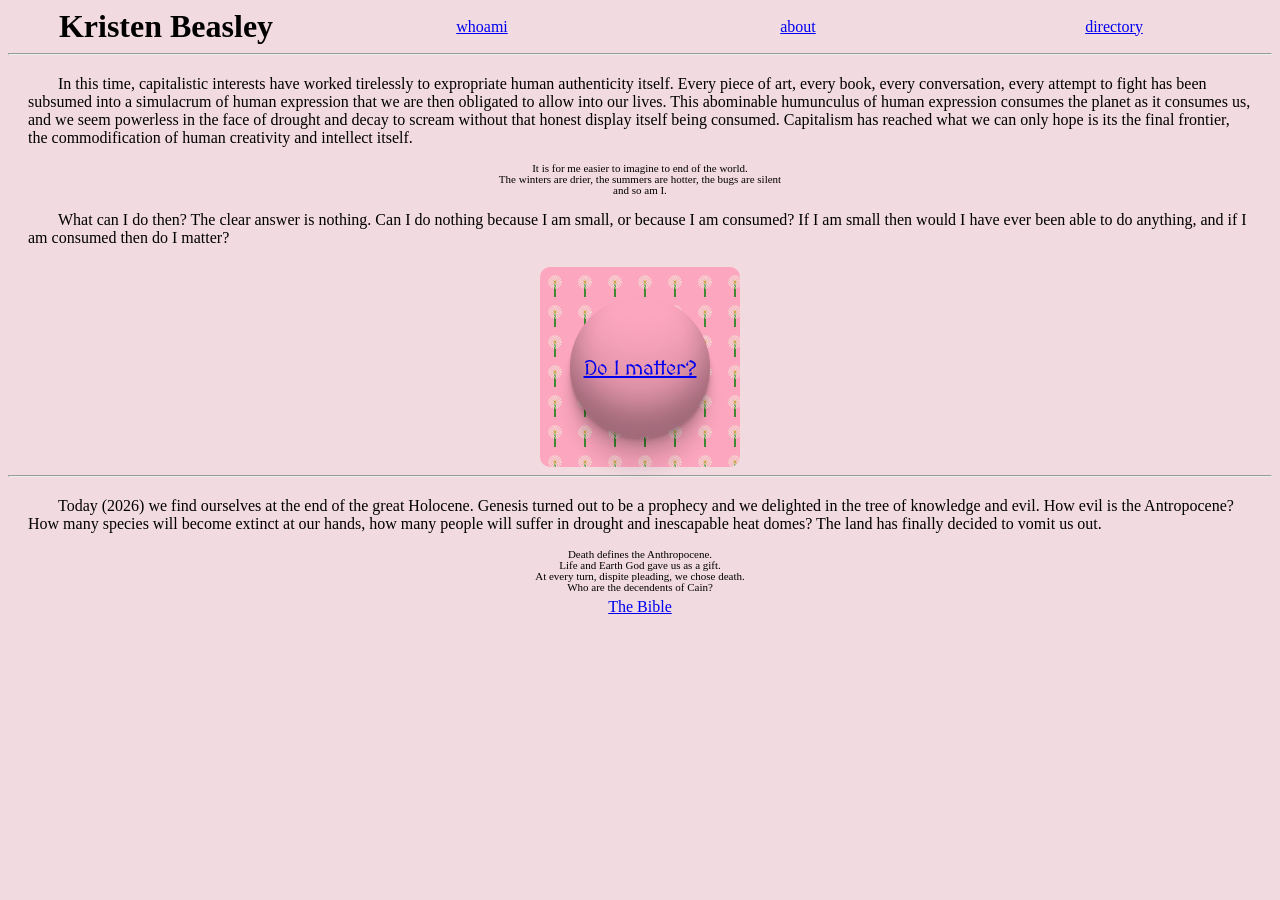
==== index.html @ ab7b0e11 "auto" ====
<!DOCTYPE html>
<html lang="en-US">
 <head>
  <title>Kristen Beasley</title>
  <link rel="stylesheet" href="css/fuck-ai.css">
  <link href='https://fonts.googleapis.com/css?family=MedievalSharp' rel='stylesheet'>
 </head>
<body>

 
  <div class="header">
	<h1 class="header-item"> Kristen Beasley </h1>
	 <div class="header-item">
		<a href="whoami.html">whoami</a>
	</div>
	<div class="header-item">
		<a href="about.html">about</a>
	</div>
	<div class="header-item">
		<a href="directory.html">directory</a>
	</div>
</div>

  <hr/>
  <p class="paragraph">

     In this time, capitalistic interests have worked tirelessly to expropriate human
     authenticity itself. Every piece of art, every book, every conversation, every attempt to fight
     has been subsumed into a simulacrum of human expression that we are then obligated to allow 
     into our lives. This abominable humunculus of human expression consumes the planet as it consumes us,
     and we seem powerless in the face of drought and decay to scream without that honest display itself
     being consumed.



Capitalism has reached what we can only hope is its the final frontier, the commodification
     of human creativity and intellect itself. 
  </p>
  
  <div class="poem"> 
   <p>
     It is for me easier to imagine to end of the world.
   </p>
    <p>The winters are drier, the summers are hotter, the bugs are silent</p>
    <p>and so am I. </p>
    <p></p>
  </div>
  
 </div>
 <p class="paragraph">
   What can I do then? The clear answer is nothing. Can I do nothing because I am small, or because I am consumed? If I am small then would I have ever been able to do anything, and if I am consumed then do I matter? 
 </p>
<footer class="footer">
 <a href="pages/fuck-ai.html">
 <div class="fuck-ai-logo tiny-flower-stamp">
  <div class="fuck-ai-inner">
   Do I matter?
  </div>
 </div>
 </a>
</footer>
<hr> 
<p class="paragraph">
	Today (2026) we find ourselves at the end of the great Holocene. Genesis turned out to be a prophecy and we delighted in the tree of knowledge and evil. How evil is the Antropocene? How many species will become extinct at our hands, how many people will suffer in drought and inescapable heat domes? The land has finally decided to vomit us out.
</p>
<div class="poem">
	<p>
	Death defines the Anthropocene.
	</p>
	<p>
	Life and Earth God gave us as a gift.
	</p>
	<p>
	At every turn, dispite pleading, we chose death.
	</p>	
	<p> Who are the decendents of Cain? </p>
</div>



<footer class="footer">
 <a href="pages/bible/bible.html">
 <div>
  The Bible
 </div>
 </a>
</footer>

</body>
</html>
---- css/fuck-ai.css ----
.p {
 color:'blue'
}


html {
 background-color:#F2DAE1;
}
.header {
	width:100%;
	display:flex;
	align-items:center
}
.header-item {
	width:100%;
	text-align:center;
	justify-content:center;
	align-items:center;
	padding:0;
	margin:0;
}


.fuck-ai-logo {
 background-color:#FCA6BF;
 width:200px;
 height:200px;
 border-radius:10px;
 display:flex;
 justify-content: center;
 align-items:center;
 text-align:center;


}
.medieval-p {
 font-family:'MedievalSharp',cursive,serif;
}
.footer {
 display: flex;
 justify-content:center;
 align-items:center;
 min-width:100vh;
 margin:0;
}
.fuck-ai-inner {
  height:70%;
  width:70%;
 text-align:center;
 align-items:center;
 display:flex;
 justify-content: center;
 background-color:#FCA6BF;
 border-radius:200px;
 font-family:'MedievalSharp',cursive,serif;
 font-size:20px;
box-shadow: rgba(0, 0, 0, 0.17) 0px -23px 25px 0px inset, rgba(0, 0, 0, 0.15) 0px -36px 30px 0px inset, rgba(0, 0, 0, 0.1) 0px -79px 40px 0px inset, rgba(0, 0, 0, 0.06) 0px 2px 1px, rgba(0, 0, 0, 0.09) 0px 4px 2px, rgba(0, 0, 0, 0.09) 0px 8px 4px, rgba(0, 0, 0, 0.09) 0px 16px 8px, rgba(0, 0, 0, 0.09) 0px 32px 16px;
}
.tiny-flower-stamp {
  background-image: url("../images/tiny-flower.svg");
  background-size:30px 30px;
  background-repeat:repeat;
}

.paragraph {
 margin:10px;
 padding:10px;
 text-indent:30px;
 
}
.poem {
 font-family:cursive;
 text-align:center;
 font-size:11px;
 line-height:0px;
 word-spacing:0px;
 letter-spacing:0px;
}
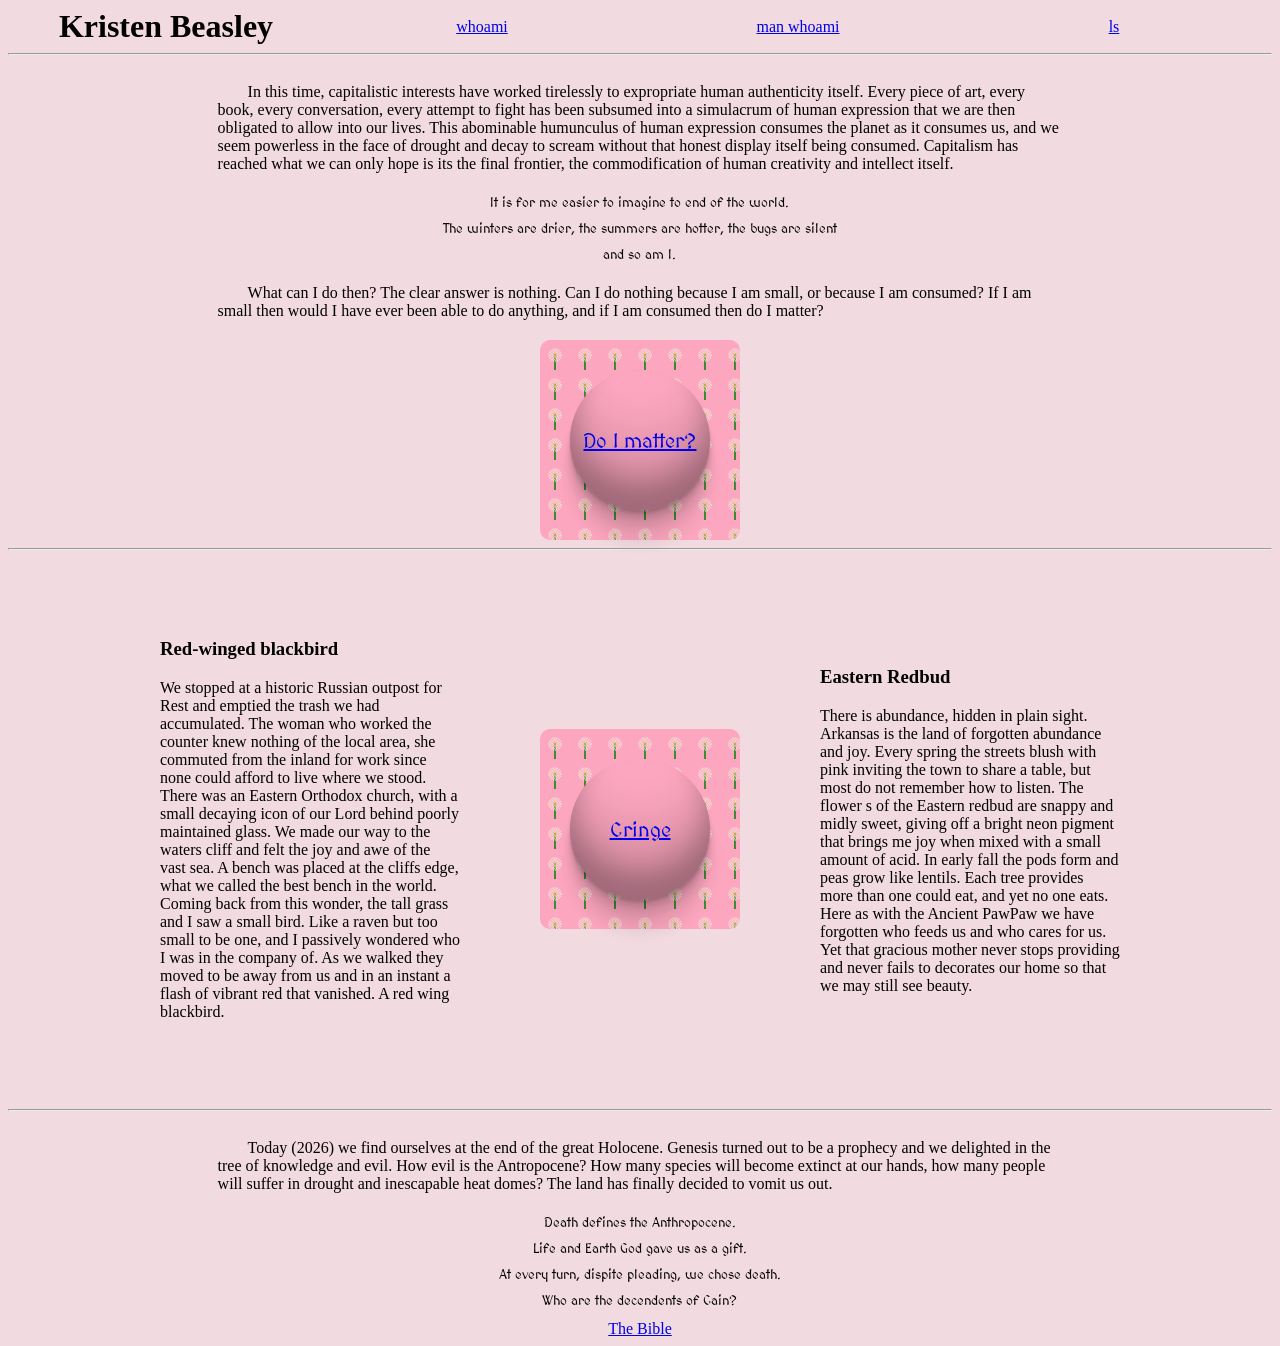
==== commit 862b10c4: "auto" ====
--- a/index.html
+++ b/index.html
@@ -14,14 +14,16 @@
 		<a href="whoami.html">whoami</a>
 	</div>
 	<div class="header-item">
-		<a href="about.html">about</a>
+		<a href="about.html">man whoami</a>
 	</div>
 	<div class="header-item">
-		<a href="directory.html">directory</a>
+		<a href="directory.html">ls</a>
 	</div>
 </div>
 
-  <hr/>
+  <hr>
+<div class="middle-tab-container">
+<div class="wide-tab">
   <p class="paragraph">
 
      In this time, capitalistic interests have worked tirelessly to expropriate human
@@ -46,11 +48,9 @@
     <p></p>
   </div>
   
- </div>
  <p class="paragraph">
    What can I do then? The clear answer is nothing. Can I do nothing because I am small, or because I am consumed? If I am small then would I have ever been able to do anything, and if I am consumed then do I matter? 
  </p>
-<footer class="footer">
  <a href="pages/fuck-ai.html">
  <div class="fuck-ai-logo tiny-flower-stamp">
   <div class="fuck-ai-inner">
@@ -58,8 +58,68 @@
   </div>
  </div>
  </a>
-</footer>
+</div>
+</div>
 <hr> 
+
+<!----------------------------------------------------------------------------------------- -->
+
+<div class="middle-tab-container">
+<div class="middle-tab">
+
+<div class="guy-panel">
+ <h3 class="guy-header"> Red-winged blackbird</h3>
+ <div class="guy-image-container"></div> 
+ <p class="guy-p">We stopped at a historic Russian outpost for Rest and emptied the trash we had
+accumulated. The woman who worked the counter knew nothing of the local area, she commuted from the inland for work
+since none could afford to live where we stood. There was an Eastern Orthodox church, with a small decaying icon of
+our Lord behind poorly maintained glass. We made our way to the waters cliff and felt the joy and awe of the vast sea.
+ A bench was placed at the cliffs edge, what we called the best bench in the world. Coming back from this wonder, the tall grass
+and I saw a small bird. Like a raven but too small to be one, and I passively wondered who I was in the company of. As we 
+walked they moved to be away from us and in an instant a flash of vibrant red that vanished. A red wing blackbird.
+</p>
+</div>
+</div>
+
+ <a class="guy-link" href="pages/cringe.html">
+ <div class="fuck-ai-logo tiny-flower-stamp">
+  <div class="fuck-ai-inner">
+   Cringe
+  </div>
+ </div>
+ </a>
+
+<div class="guy-panel">
+	<h3 class="guy-header">Eastern Redbud</h3>
+	<div class="guy-image-container"></div>
+	<p class="guy-p">There is abundance, hidden in plain sight. Arkansas is the land of forgotten abundance and joy.
+Every spring the streets blush with pink inviting the town to share a table, but most do not remember how to listen. The flower
+s of the Eastern redbud are snappy and midly sweet, giving off a bright neon pigment that brings me joy when mixed with a small amount of acid. In
+early fall the pods form and peas grow like lentils. Each tree provides more than one could eat, and yet no one eats.
+Here as with the Ancient PawPaw we have forgotten who feeds us and who cares for us. Yet that
+gracious mother never stops providing and never fails to decorates our home so that we may still see beauty.
+</p>
+</div>
+
+
+
+
+
+</div>
+
+
+
+
+
+<!----------------------------------------------------------------------------------------- -->
+
+
+
+
+<hr>
+
+<div class="middle-tab-container">
+<div class="wide-tab">
 <p class="paragraph">
 	Today (2026) we find ourselves at the end of the great Holocene. Genesis turned out to be a prophecy and we delighted in the tree of knowledge and evil. How evil is the Antropocene? How many species will become extinct at our hands, how many people will suffer in drought and inescapable heat domes? The land has finally decided to vomit us out.
 </p>
@@ -78,13 +138,17 @@
 
 
 
-<footer class="footer">
+<div class="footer">
  <a href="pages/bible/bible.html">
- <div>
+ <div class="cain-logo">
+ <div class="cain-logo-inner">
   The Bible
  </div>
+ </div>
  </a>
-</footer>
-
+</div>
+</div>
+</div>
+</div>
 </body>
 </html>
--- a/css/fuck-ai.css
+++ b/css/fuck-ai.css
@@ -19,34 +19,51 @@
 	padding:0;
 	margin:0;
 }
+.middle-tab-container {
+	display:flex;
+	align-items:center;
+	justify-content:center;
+}
+.middle-tab {
+	
+}
+.wide-tab {
+  width:70%;
+}
 
+.footer {
+	justify-content:center;
+	text-align:center;
+	display:flex;
+}
+.guy-panel {
+	text-align:left;
+	width:300px;
+	margin:5em;
+}
 
 .fuck-ai-logo {
  background-color:#FCA6BF;
  width:200px;
  height:200px;
+ margin:auto;
  border-radius:10px;
  display:flex;
  justify-content: center;
  align-items:center;
- text-align:center;
-
 
 }
+
+.guy-link {
+	display:flex;
+}
+
 .medieval-p {
  font-family:'MedievalSharp',cursive,serif;
-}
-.footer {
- display: flex;
- justify-content:center;
- align-items:center;
- min-width:100vh;
- margin:0;
 }
 .fuck-ai-inner {
   height:70%;
   width:70%;
- text-align:center;
  align-items:center;
  display:flex;
  justify-content: center;
@@ -69,10 +86,10 @@
  
 }
 .poem {
- font-family:cursive;
+ font-family:'MedievalSharp';
  text-align:center;
- font-size:11px;
- line-height:0px;
+ font-size:13px;
+ line-height:1em;
  word-spacing:0px;
  letter-spacing:0px;
 }
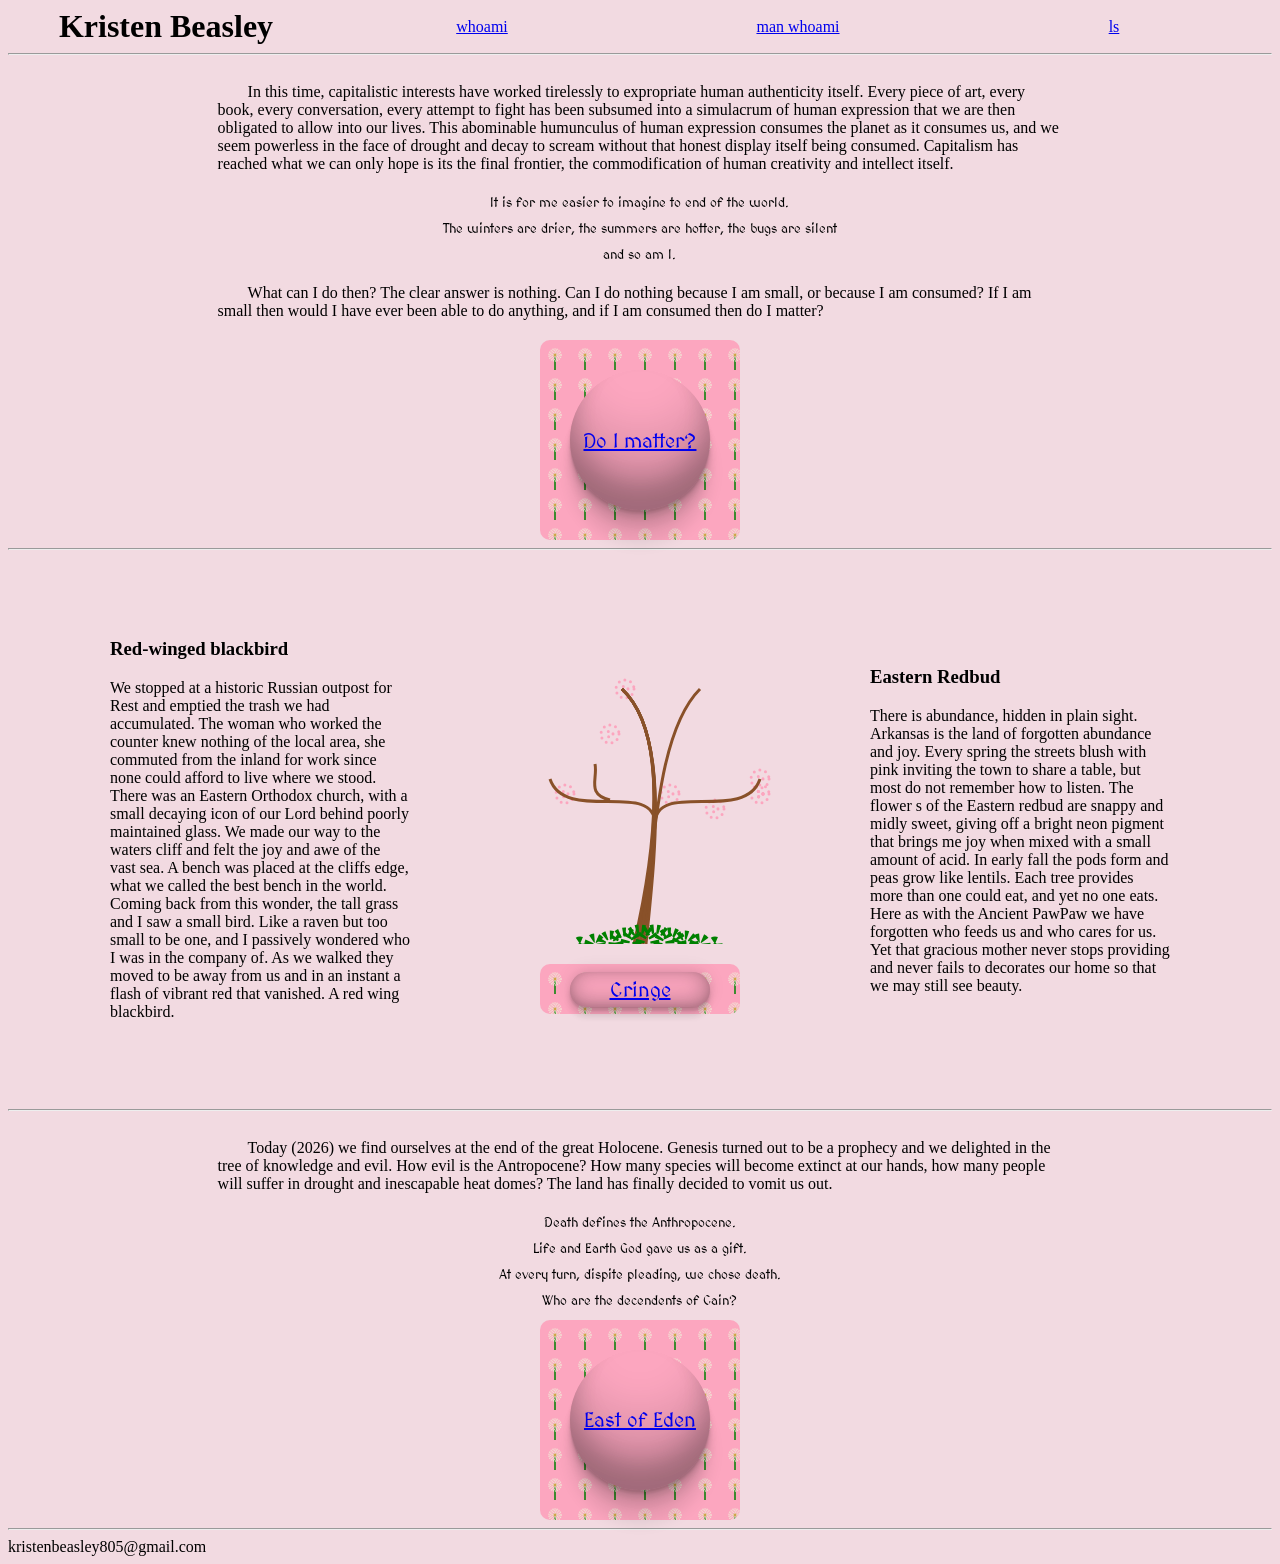
==== commit e145c7ae: "auto" ====
--- a/index.html
+++ b/index.html
@@ -80,14 +80,16 @@
 </p>
 </div>
 </div>
-
+<div class="vert-align">
+ <img class="eastern-redbud" src="images/eastern-redbud.svg"></img>
  <a class="guy-link" href="pages/cringe.html">
- <div class="fuck-ai-logo tiny-flower-stamp">
-  <div class="fuck-ai-inner">
+ <div class="fuck-ai-logo-wide tiny-flower-stamp">
+  <div class="fuck-ai-inner-wide">
    Cringe
   </div>
  </div>
  </a>
+</div>
 
 <div class="guy-panel">
 	<h3 class="guy-header">Eastern Redbud</h3>
@@ -140,9 +142,9 @@
 
 <div class="footer">
  <a href="pages/bible/bible.html">
- <div class="cain-logo">
- <div class="cain-logo-inner">
-  The Bible
+ <div class="fuck-ai-logo tiny-flower-stamp">
+ <div class="fuck-ai-inner">
+  East of Eden
  </div>
  </div>
  </a>
@@ -150,5 +152,9 @@
 </div>
 </div>
 </div>
+<hr>
+
+kristenbeasley805@gmail.com
+
 </body>
 </html>
--- a/css/fuck-ai.css
+++ b/css/fuck-ai.css
@@ -5,6 +5,11 @@
 
 html {
  background-color:#F2DAE1;
+}
+.eastern-redbud {
+	height:300px;
+	width:300px;
+	margin-bottom:1em;
 }
 .header {
 	width:100%;
@@ -53,6 +58,30 @@
  align-items:center;
 
 }
+.fuck-ai-logo-wide {
+ background-color:#FCA6BF;
+ width:200px;
+ height:50px;
+ margin:auto;
+ border-radius:10px;
+ display:flex;
+ justify-content: center;
+ align-items:center;
+
+}
+
+.fuck-ai-inner-wide {
+  height:70%;
+  width:70%;
+ align-items:center;
+ display:flex;
+ justify-content: center;
+ background-color:#FCA6BF;
+ border-radius:200px;
+ font-family:'MedievalSharp',cursive,serif;
+ font-size:20px;
+ box-shadow: rgba(0, 0, 0, 0.17) 1px 0px 20px 0px inset, rgba(0, 0, 0, 0.15) -4px -7px 20px 2px inset, rgba(0, 0, 0, 0.1) 0px -2px 7px 0px inset, rgba(0, 0, 0, 0.06) 0px 1px 0px 0px, rgba(0, 0, 0, 0.09) 0px 4px 2px, rgba(0, 0, 0, 0.09) 0px -2px 18px, rgba(0, 0, 0, 0.09) 1px 1px 8px, rgba(0, 0, 0, 0.09) -1px 10px 6px;
+}
 
 .guy-link {
 	display:flex;
@@ -93,3 +122,9 @@
  word-spacing:0px;
  letter-spacing:0px;
 }
+.vert-align {
+	align-items:center;
+	justify-content:center;
+	display:inline;
+	text-align:center;
+}
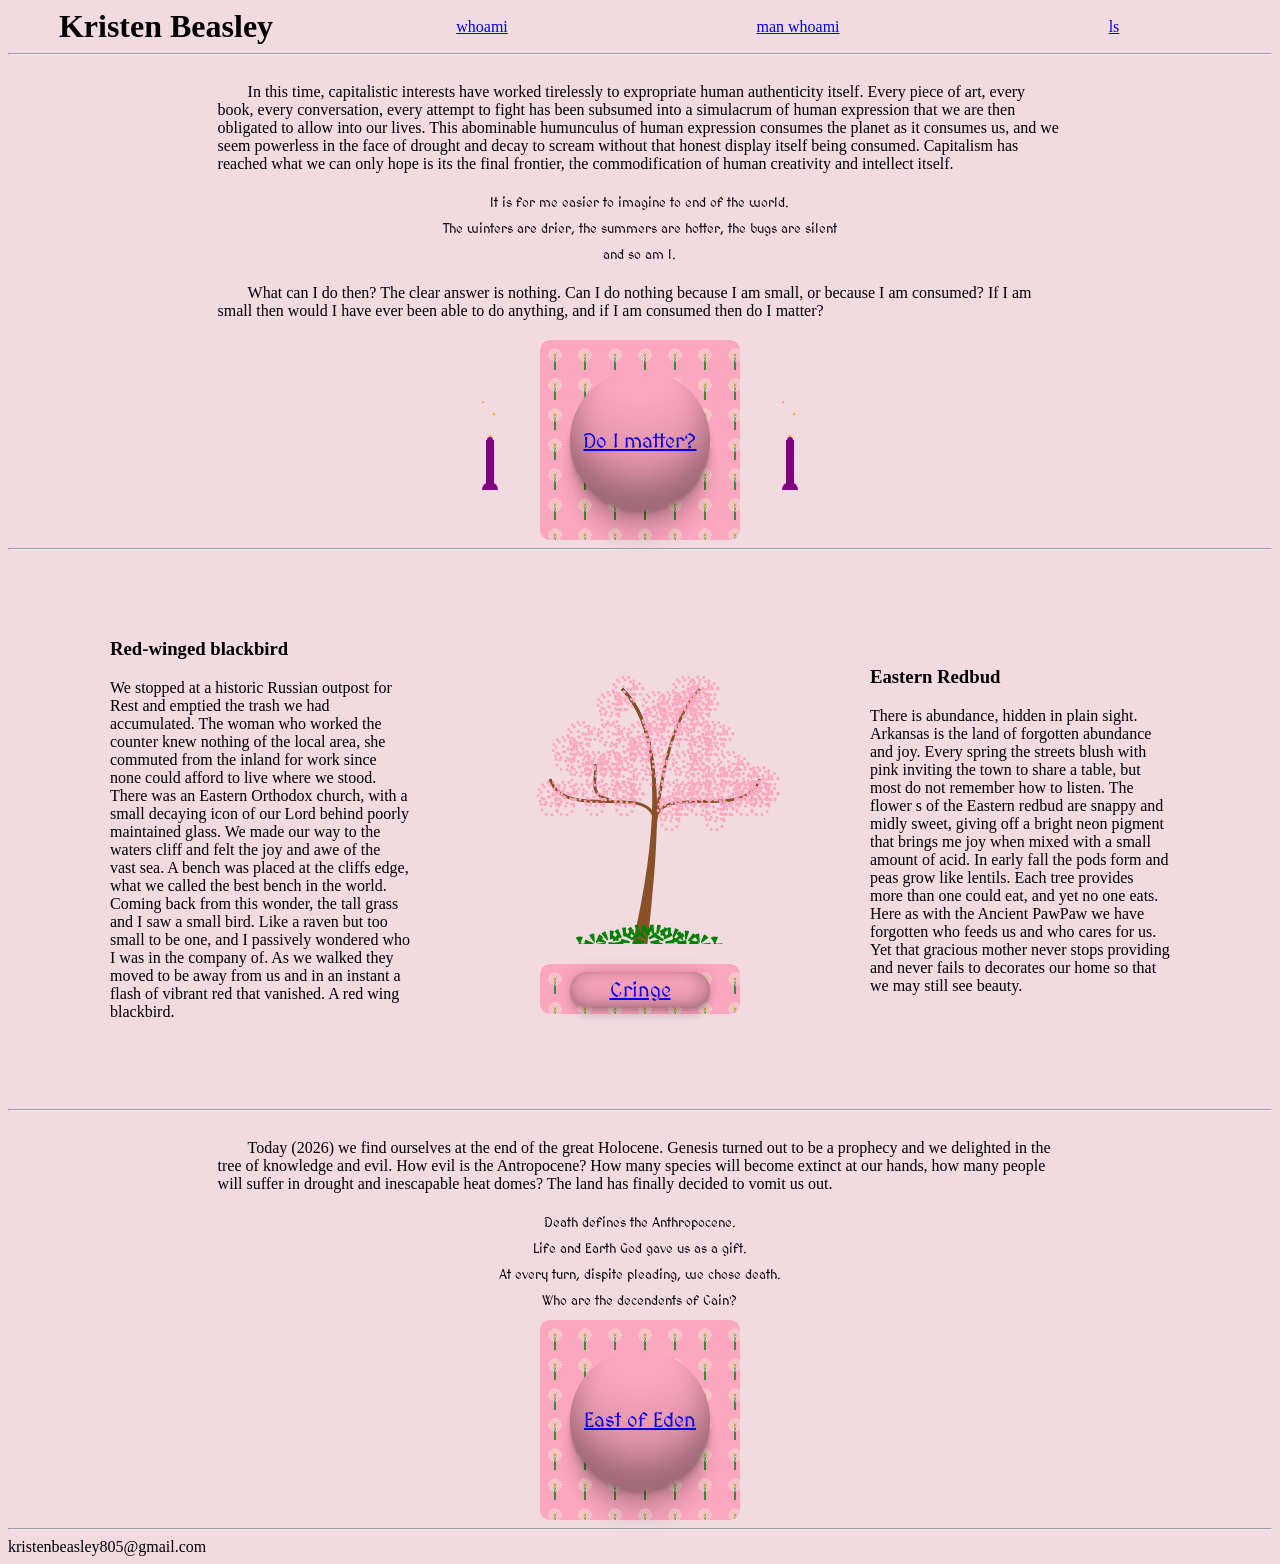
==== commit a51601bd: "auto" ====
--- a/index.html
+++ b/index.html
@@ -17,7 +17,7 @@
 		<a href="about.html">man whoami</a>
 	</div>
 	<div class="header-item">
-		<a href="directory.html">ls</a>
+		<a href="ls.html">ls</a>
 	</div>
 </div>
 
@@ -51,6 +51,8 @@
  <p class="paragraph">
    What can I do then? The clear answer is nothing. Can I do nothing because I am small, or because I am consumed? If I am small then would I have ever been able to do anything, and if I am consumed then do I matter? 
  </p>
+ <div class="horiz-align">
+ <img class="candle" src="images/candle.svg"></img> 
  <a href="pages/fuck-ai.html">
  <div class="fuck-ai-logo tiny-flower-stamp">
   <div class="fuck-ai-inner">
@@ -58,6 +60,8 @@
   </div>
  </div>
  </a>
+ <img class="candle" src="images/candle.svg"></img> 
+ </div>
 </div>
 </div>
 <hr> 
--- a/css/fuck-ai.css
+++ b/css/fuck-ai.css
@@ -10,6 +10,10 @@
 	height:300px;
 	width:300px;
 	margin-bottom:1em;
+}
+.candle {
+	height:100px;
+	width:100px;
 }
 .header {
 	width:100%;
@@ -128,3 +132,10 @@
 	display:inline;
 	text-align:center;
 }
+.horiz-align {
+	align-items:center;
+  	display:flex;
+	margin:auto;
+	justify-content:center;
+	text-align:center;
+}
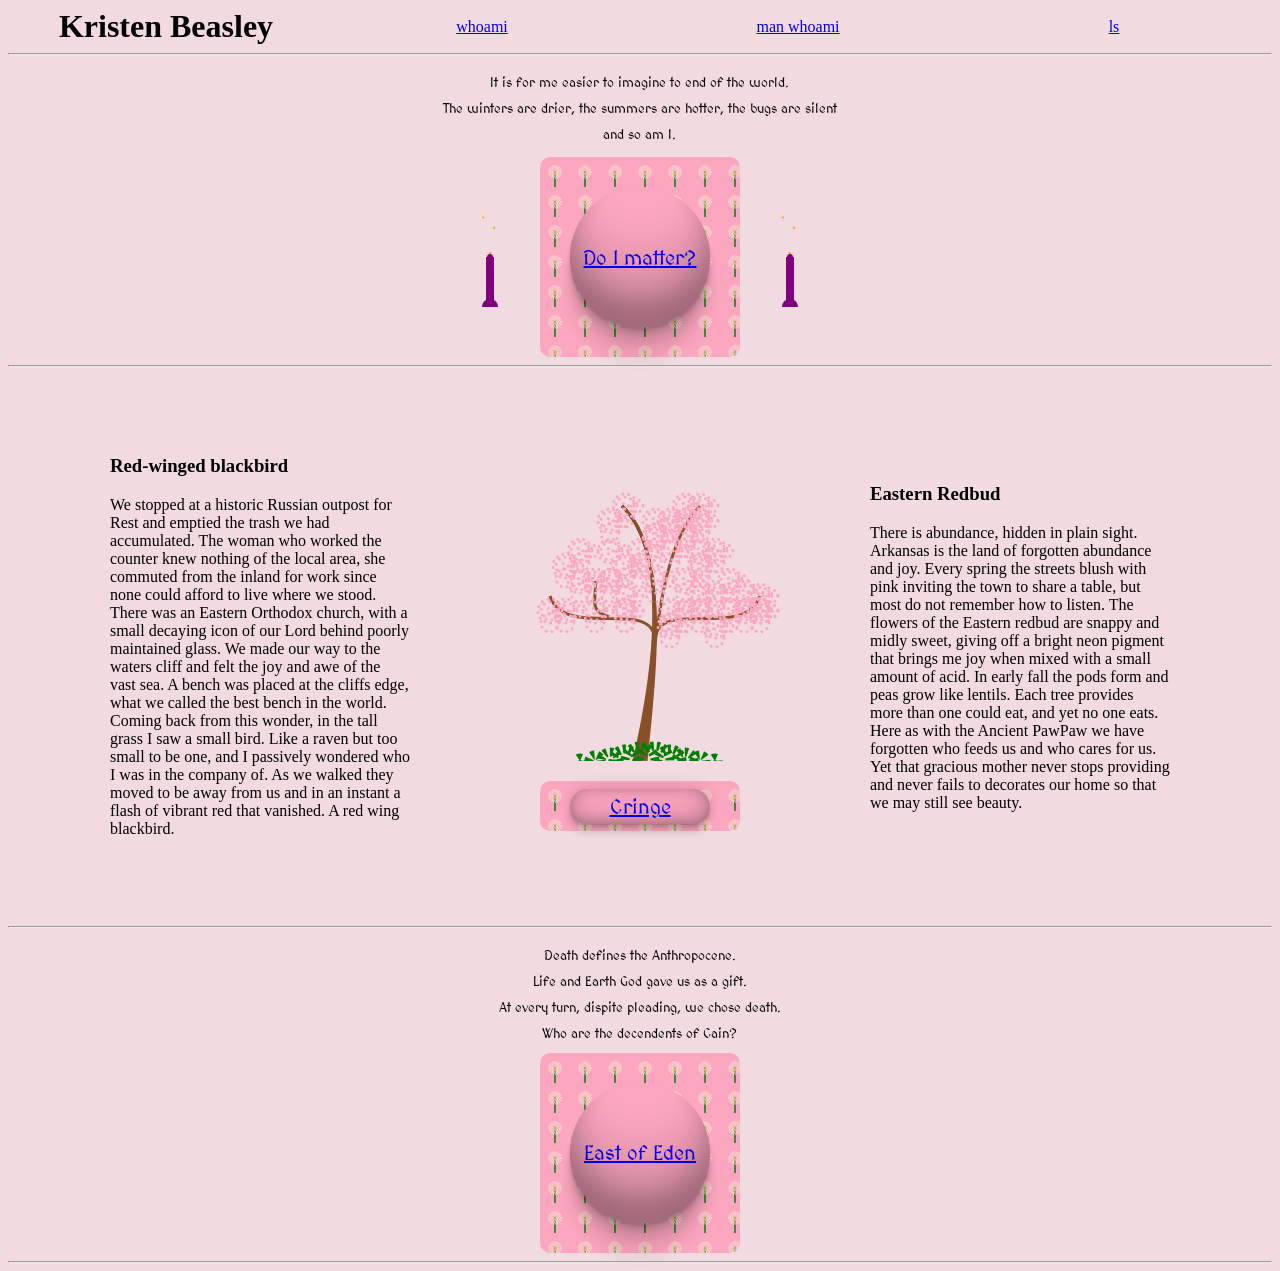
==== commit e38625bc: "auto" ====
--- a/index.html
+++ b/index.html
@@ -4,10 +4,14 @@
   <title>Kristen Beasley</title>
   <link rel="stylesheet" href="css/fuck-ai.css">
   <link href='https://fonts.googleapis.com/css?family=MedievalSharp' rel='stylesheet'>
+  <meta name="robots" content="noindex">
+  <meta name="viewport" content="width=device-width, initial-scale=1">
  </head>
 <body>
-
- 
+<div class="too-small">
+	<p> Sorry, I haven't worked to support smaller devices yet </p>
+</div>
+<div class="site"> 
   <div class="header">
 	<h1 class="header-item"> Kristen Beasley </h1>
 	 <div class="header-item">
@@ -24,21 +28,6 @@
   <hr>
 <div class="middle-tab-container">
 <div class="wide-tab">
-  <p class="paragraph">
-
-     In this time, capitalistic interests have worked tirelessly to expropriate human
-     authenticity itself. Every piece of art, every book, every conversation, every attempt to fight
-     has been subsumed into a simulacrum of human expression that we are then obligated to allow 
-     into our lives. This abominable humunculus of human expression consumes the planet as it consumes us,
-     and we seem powerless in the face of drought and decay to scream without that honest display itself
-     being consumed.
-
-
-
-Capitalism has reached what we can only hope is its the final frontier, the commodification
-     of human creativity and intellect itself. 
-  </p>
-  
   <div class="poem"> 
    <p>
      It is for me easier to imagine to end of the world.
@@ -47,10 +36,7 @@
     <p>and so am I. </p>
     <p></p>
   </div>
-  
- <p class="paragraph">
-   What can I do then? The clear answer is nothing. Can I do nothing because I am small, or because I am consumed? If I am small then would I have ever been able to do anything, and if I am consumed then do I matter? 
- </p>
+</p>
  <div class="horiz-align">
  <img class="candle" src="images/candle.svg"></img> 
  <a href="pages/fuck-ai.html">
@@ -78,8 +64,8 @@
 accumulated. The woman who worked the counter knew nothing of the local area, she commuted from the inland for work
 since none could afford to live where we stood. There was an Eastern Orthodox church, with a small decaying icon of
 our Lord behind poorly maintained glass. We made our way to the waters cliff and felt the joy and awe of the vast sea.
- A bench was placed at the cliffs edge, what we called the best bench in the world. Coming back from this wonder, the tall grass
-and I saw a small bird. Like a raven but too small to be one, and I passively wondered who I was in the company of. As we 
+ A bench was placed at the cliffs edge, what we called the best bench in the world. Coming back from this wonder, in the tall grass
+I saw a small bird. Like a raven but too small to be one, and I passively wondered who I was in the company of. As we 
 walked they moved to be away from us and in an instant a flash of vibrant red that vanished. A red wing blackbird.
 </p>
 </div>
@@ -99,8 +85,7 @@
 	<h3 class="guy-header">Eastern Redbud</h3>
 	<div class="guy-image-container"></div>
 	<p class="guy-p">There is abundance, hidden in plain sight. Arkansas is the land of forgotten abundance and joy.
-Every spring the streets blush with pink inviting the town to share a table, but most do not remember how to listen. The flower
-s of the Eastern redbud are snappy and midly sweet, giving off a bright neon pigment that brings me joy when mixed with a small amount of acid. In
+Every spring the streets blush with pink inviting the town to share a table, but most do not remember how to listen. The flowers of the Eastern redbud are snappy and midly sweet, giving off a bright neon pigment that brings me joy when mixed with a small amount of acid. In
 early fall the pods form and peas grow like lentils. Each tree provides more than one could eat, and yet no one eats.
 Here as with the Ancient PawPaw we have forgotten who feeds us and who cares for us. Yet that
 gracious mother never stops providing and never fails to decorates our home so that we may still see beauty.
@@ -126,9 +111,6 @@
 
 <div class="middle-tab-container">
 <div class="wide-tab">
-<p class="paragraph">
-	Today (2026) we find ourselves at the end of the great Holocene. Genesis turned out to be a prophecy and we delighted in the tree of knowledge and evil. How evil is the Antropocene? How many species will become extinct at our hands, how many people will suffer in drought and inescapable heat domes? The land has finally decided to vomit us out.
-</p>
 <div class="poem">
 	<p>
 	Death defines the Anthropocene.
@@ -158,7 +140,6 @@
 </div>
 <hr>
 
-kristenbeasley805@gmail.com
-
+</div>
 </body>
 </html>
--- a/css/fuck-ai.css
+++ b/css/fuck-ai.css
@@ -139,3 +139,10 @@
 	justify-content:center;
 	text-align:center;
 }
+
+.too-small {display: none;}
+@media (width < 1200px) {
+	.site {display:none;}
+	.too-small {display:block;}
+}
+o
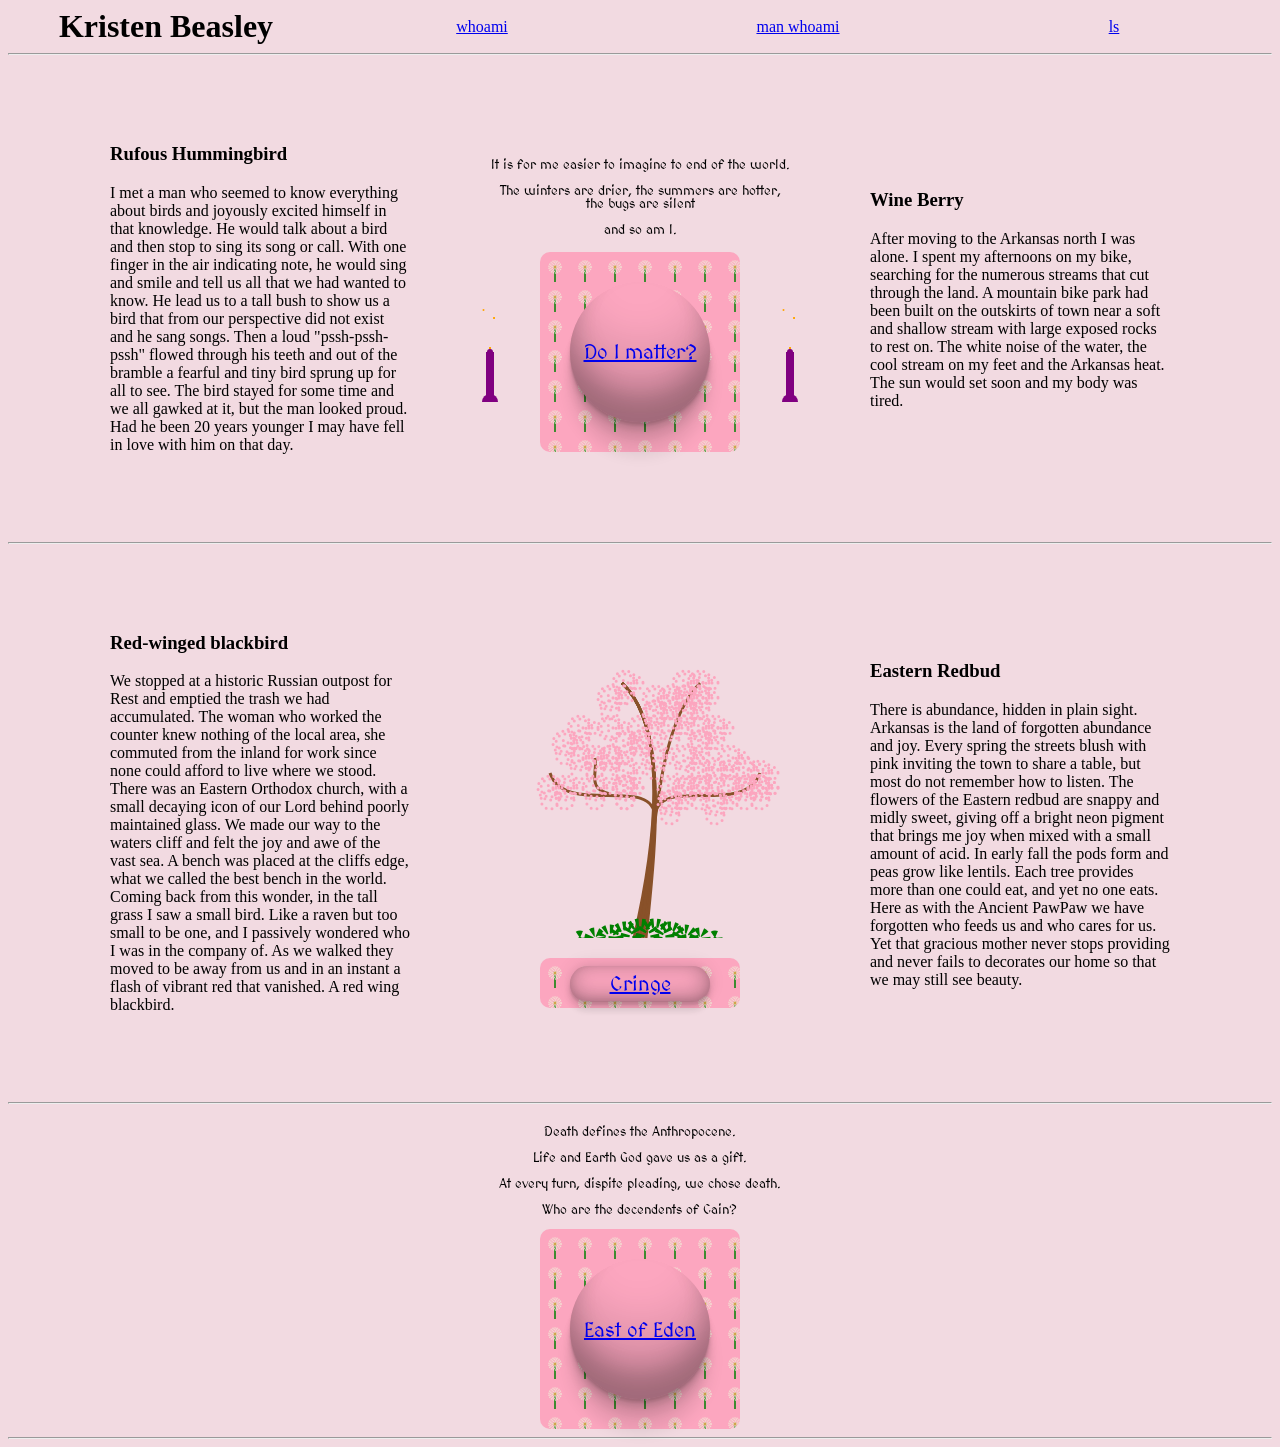
==== commit 37d7c986: "auto" ====
--- a/index.html
+++ b/index.html
@@ -26,8 +26,23 @@
 </div>
 
   <hr>
+
 <div class="middle-tab-container">
-<div class="wide-tab">
+<div class="middle-tab">
+
+<div class="guy-panel">
+	<h3 class="guy-header">Rufous Hummingbird</h3>
+	<p class="guy-p">I met a man who seemed to know everything about birds and joyously excited himself 
+	in that knowledge. He would talk about a bird and then stop to sing its song or call. With one finger
+	in the air indicating note, he would sing and smile and tell us all that we had wanted to know. He
+	lead us to a tall bush to show us a bird that from our perspective did not exist and he sang songs.
+	Then a loud "pssh-pssh-pssh" flowed through his teeth and out of the bramble a fearful and tiny bird
+	sprung up for all to see. The bird stayed for some time and we all gawked at it, but the man looked
+	proud. Had he been 20 years younger I may have fell in love with him on that day.</p>
+</div>
+</div>
+
+<div class="vert-align">
   <div class="poem"> 
    <p>
      It is for me easier to imagine to end of the world.
@@ -49,7 +64,22 @@
  <img class="candle" src="images/candle.svg"></img> 
  </div>
 </div>
+
+
+<div class="guy-panel">
+	<h3 class="guy-header">Wine Berry</h3>
+	<p class="guy-p">After moving to the Arkansas north I was alone. I spent my afternoons on my bike,
+	searching for the numerous streams that cut through the land. A mountain bike park had been built on the
+	outskirts of town near a soft and shallow stream with large exposed rocks to rest on. The white noise of the
+	water, the cool stream on my feet and the Arkansas heat. The sun would set soon and my body was tired.</p>
 </div>
+
+
+
+</div>
+
+
+
 <hr> 
 
 <!----------------------------------------------------------------------------------------- -->
--- a/css/fuck-ai.css
+++ b/css/fuck-ai.css
@@ -131,6 +131,7 @@
 	justify-content:center;
 	display:inline;
 	text-align:center;
+	width:300px;
 }
 .horiz-align {
 	align-items:center;
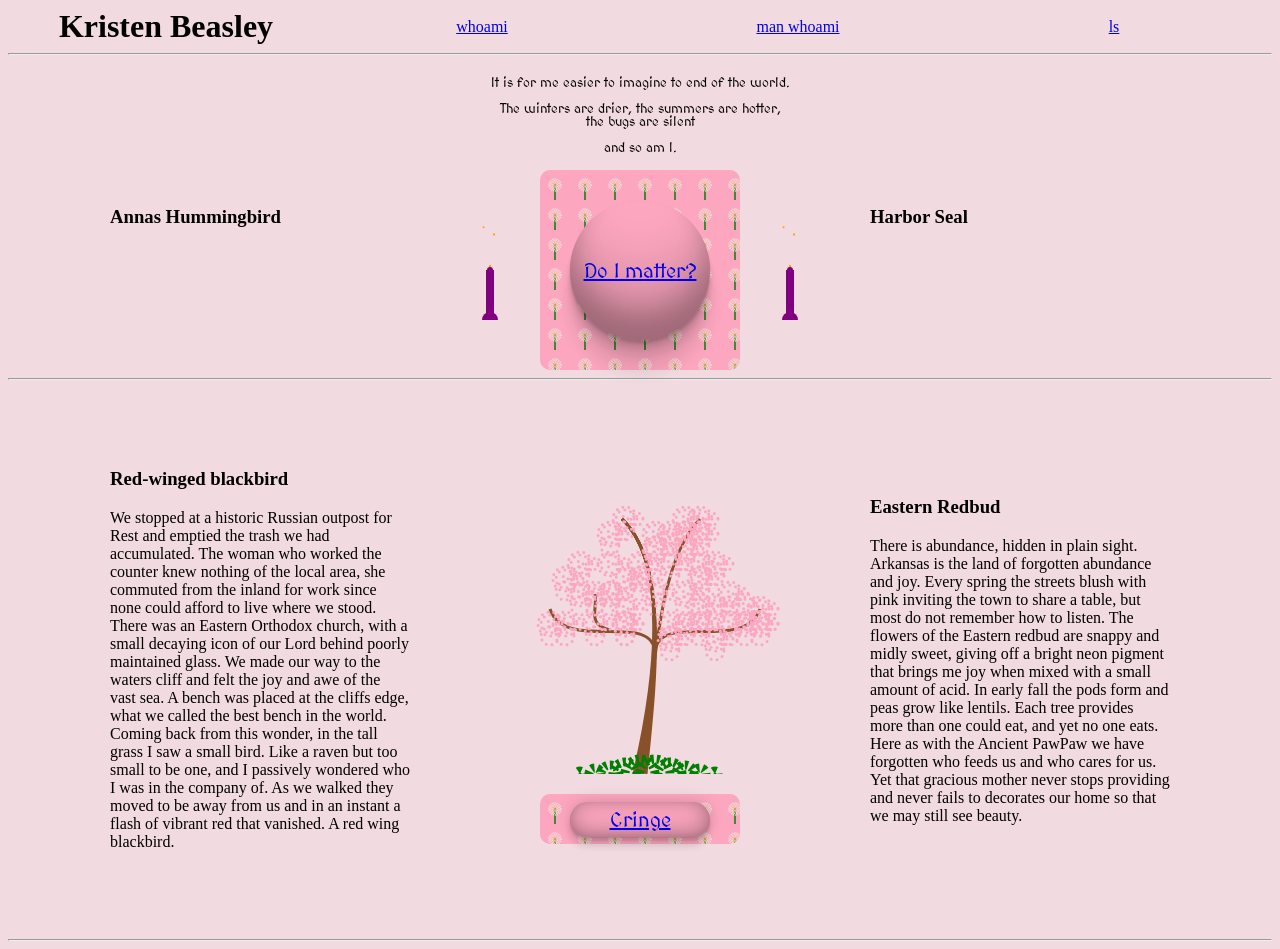
==== commit 279dea63: "auto" ====
--- a/index.html
+++ b/index.html
@@ -31,14 +31,14 @@
 <div class="middle-tab">
 
 <div class="guy-panel">
-	<h3 class="guy-header">Rufous Hummingbird</h3>
-	<p class="guy-p">I met a man who seemed to know everything about birds and joyously excited himself 
-	in that knowledge. He would talk about a bird and then stop to sing its song or call. With one finger
-	in the air indicating note, he would sing and smile and tell us all that we had wanted to know. He
-	lead us to a tall bush to show us a bird that from our perspective did not exist and he sang songs.
-	Then a loud "pssh-pssh-pssh" flowed through his teeth and out of the bramble a fearful and tiny bird
-	sprung up for all to see. The bird stayed for some time and we all gawked at it, but the man looked
-	proud. Had he been 20 years younger I may have fell in love with him on that day.</p>
+	<h3 class="guy-header">Annas Hummingbird</h3>
+	<!--	<p class="guy-p">I met a man on a walk in the park who seemed to know everything about birds.
+	 He loved giving lyrics to bird songs. I still remember him with his finger in the air indicating
+	the note joyously singing "Hey, pretty, pretty, me!". I believe he was singing the call of the
+	white crowned sparrow. He lead me to a tall bush to show a bird that from my perspective did not
+	exist. Then a loud "pssh-pssh-pssh" flowed thrugh his teeth and out of the bramble a fearful and tiny
+	bird sprung up. The bird, a female annas hummingbird, stayed for some time and I gawked at it. 
+	The man looked proud of himself.</p> -->
 </div>
 </div>
 
@@ -54,7 +54,7 @@
 </p>
  <div class="horiz-align">
  <img class="candle" src="images/candle.svg"></img> 
- <a href="pages/fuck-ai.html">
+ <a href="#">
  <div class="fuck-ai-logo tiny-flower-stamp">
   <div class="fuck-ai-inner">
    Do I matter?
@@ -65,15 +65,20 @@
  </div>
 </div>
 
-
+<div class="guy-panel">
+	<h3>Harbor Seal</h3>
+</div>
+<!--
 <div class="guy-panel">
 	<h3 class="guy-header">Wine Berry</h3>
 	<p class="guy-p">After moving to the Arkansas north I was alone. I spent my afternoons on my bike,
 	searching for the numerous streams that cut through the land. A mountain bike park had been built on the
 	outskirts of town near a soft and shallow stream with large exposed rocks to rest on. The white noise of the
-	water, the cool stream on my feet and the Arkansas heat. The sun would set soon and my body was tired.</p>
+	water, the cool stream on my feet and the Arkansas heat. The sun would set soon and my body was tired.
+	As I left, tired and comforted, I saw a hint of red in the bramble. I thought it was a raspberry and I ate all I found with joy, having never seen a wild raspberry.
+</p>
 </div>
-
+-->
 
 
 </div>
@@ -139,37 +144,6 @@
 
 <hr>
 
-<div class="middle-tab-container">
-<div class="wide-tab">
-<div class="poem">
-	<p>
-	Death defines the Anthropocene.
-	</p>
-	<p>
-	Life and Earth God gave us as a gift.
-	</p>
-	<p>
-	At every turn, dispite pleading, we chose death.
-	</p>	
-	<p> Who are the decendents of Cain? </p>
-</div>
-
-
-
-<div class="footer">
- <a href="pages/bible/bible.html">
- <div class="fuck-ai-logo tiny-flower-stamp">
- <div class="fuck-ai-inner">
-  East of Eden
- </div>
- </div>
- </a>
-</div>
-</div>
-</div>
-</div>
-<hr>
-
 </div>
 </body>
 </html>
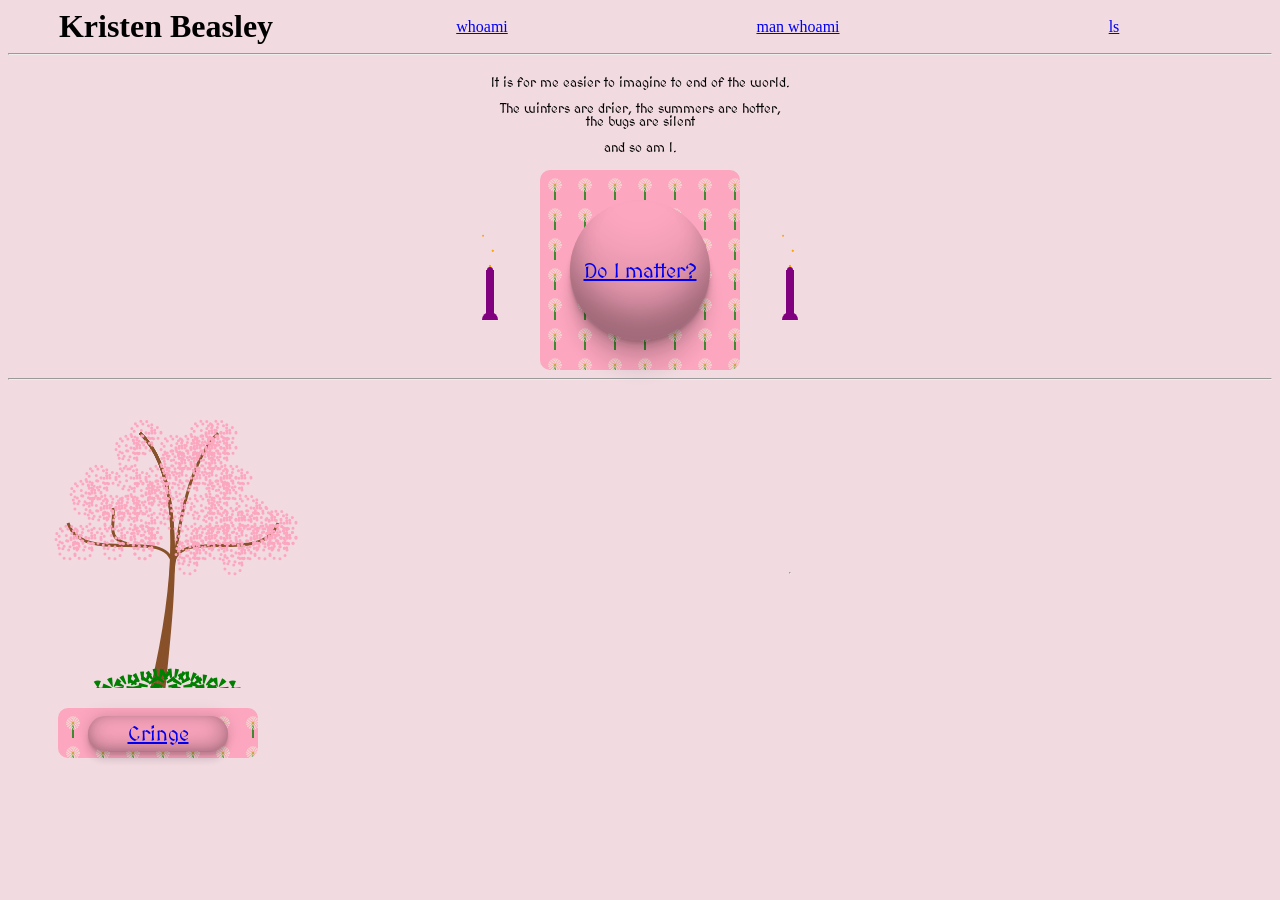
==== commit 646bb003: "auto" ====
--- a/index.html
+++ b/index.html
@@ -30,16 +30,6 @@
 <div class="middle-tab-container">
 <div class="middle-tab">
 
-<div class="guy-panel">
-	<h3 class="guy-header">Annas Hummingbird</h3>
-	<!--	<p class="guy-p">I met a man on a walk in the park who seemed to know everything about birds.
-	 He loved giving lyrics to bird songs. I still remember him with his finger in the air indicating
-	the note joyously singing "Hey, pretty, pretty, me!". I believe he was singing the call of the
-	white crowned sparrow. He lead me to a tall bush to show a bird that from my perspective did not
-	exist. Then a loud "pssh-pssh-pssh" flowed thrugh his teeth and out of the bramble a fearful and tiny
-	bird sprung up. The bird, a female annas hummingbird, stayed for some time and I gawked at it. 
-	The man looked proud of himself.</p> -->
-</div>
 </div>
 
 <div class="vert-align">
@@ -65,21 +55,6 @@
  </div>
 </div>
 
-<div class="guy-panel">
-	<h3>Harbor Seal</h3>
-</div>
-<!--
-<div class="guy-panel">
-	<h3 class="guy-header">Wine Berry</h3>
-	<p class="guy-p">After moving to the Arkansas north I was alone. I spent my afternoons on my bike,
-	searching for the numerous streams that cut through the land. A mountain bike park had been built on the
-	outskirts of town near a soft and shallow stream with large exposed rocks to rest on. The white noise of the
-	water, the cool stream on my feet and the Arkansas heat. The sun would set soon and my body was tired.
-	As I left, tired and comforted, I saw a hint of red in the bramble. I thought it was a raspberry and I ate all I found with joy, having never seen a wild raspberry.
-</p>
-</div>
--->
-
 
 </div>
 
@@ -92,19 +67,6 @@
 <div class="middle-tab-container">
 <div class="middle-tab">
 
-<div class="guy-panel">
- <h3 class="guy-header"> Red-winged blackbird</h3>
- <div class="guy-image-container"></div> 
- <p class="guy-p">We stopped at a historic Russian outpost for Rest and emptied the trash we had
-accumulated. The woman who worked the counter knew nothing of the local area, she commuted from the inland for work
-since none could afford to live where we stood. There was an Eastern Orthodox church, with a small decaying icon of
-our Lord behind poorly maintained glass. We made our way to the waters cliff and felt the joy and awe of the vast sea.
- A bench was placed at the cliffs edge, what we called the best bench in the world. Coming back from this wonder, in the tall grass
-I saw a small bird. Like a raven but too small to be one, and I passively wondered who I was in the company of. As we 
-walked they moved to be away from us and in an instant a flash of vibrant red that vanished. A red wing blackbird.
-</p>
-</div>
-</div>
 <div class="vert-align">
  <img class="eastern-redbud" src="images/eastern-redbud.svg"></img>
  <a class="guy-link" href="pages/cringe.html">
@@ -116,16 +78,6 @@
  </a>
 </div>
 
-<div class="guy-panel">
-	<h3 class="guy-header">Eastern Redbud</h3>
-	<div class="guy-image-container"></div>
-	<p class="guy-p">There is abundance, hidden in plain sight. Arkansas is the land of forgotten abundance and joy.
-Every spring the streets blush with pink inviting the town to share a table, but most do not remember how to listen. The flowers of the Eastern redbud are snappy and midly sweet, giving off a bright neon pigment that brings me joy when mixed with a small amount of acid. In
-early fall the pods form and peas grow like lentils. Each tree provides more than one could eat, and yet no one eats.
-Here as with the Ancient PawPaw we have forgotten who feeds us and who cares for us. Yet that
-gracious mother never stops providing and never fails to decorates our home so that we may still see beauty.
-</p>
-</div>
 
 
 
